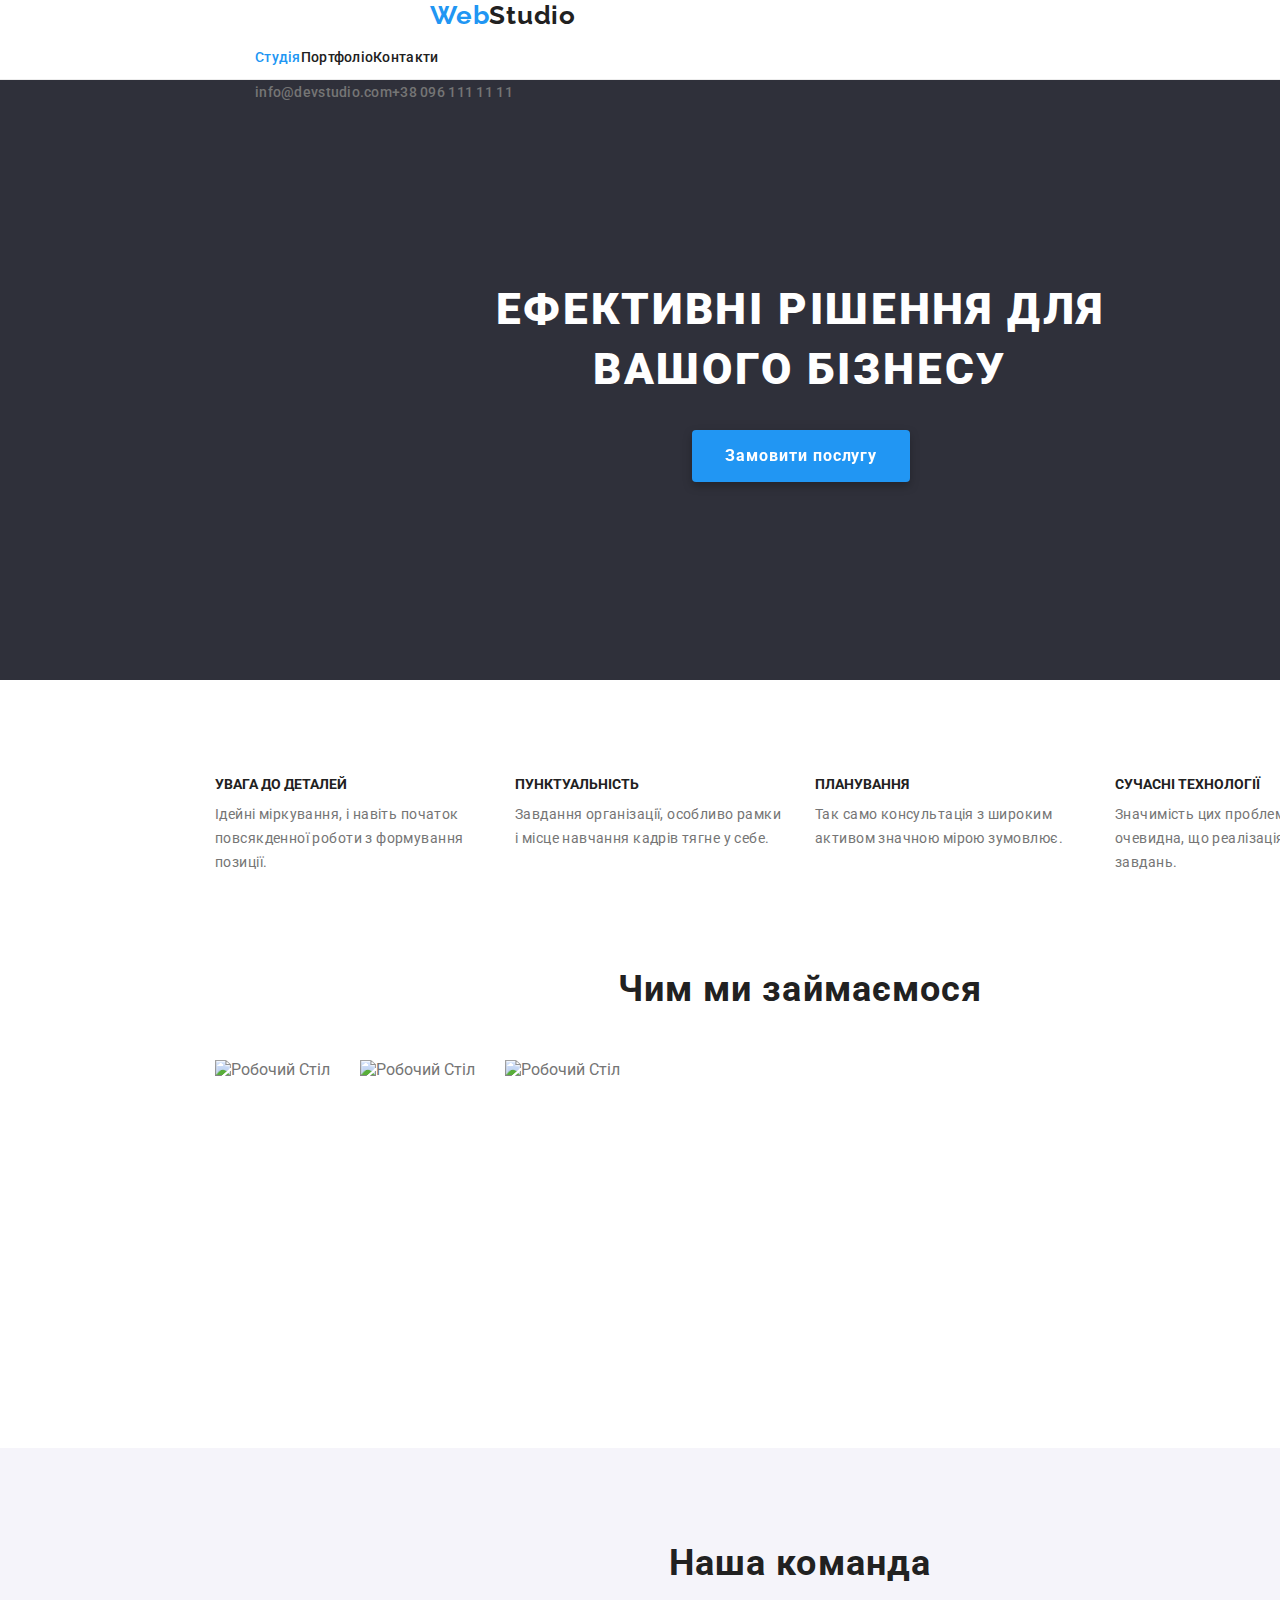
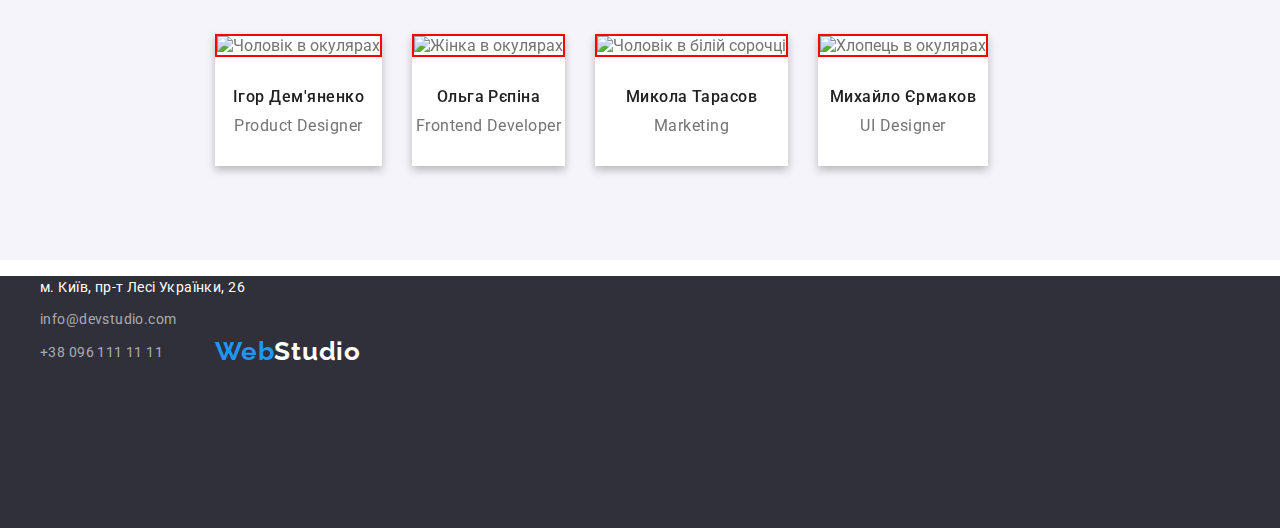
==== index.html @ 795e6fcf "update" ====
<!DOCTYPE html>
<html lang="uk">
<head>
    <meta charset="UTF-8">
    <meta http-equiv="X-UA-Compatible" content="IE=edge">
    <meta name="viewport" content="width=device-width, initial-scale=1.0">
    <title>HomeWork2 Vasylenko Maksym</title>
    <link rel="preconnect" href="https://fonts.googleapis.com">
    <link rel="preconnect" href="https://fonts.gstatic.com" crossorigin>
    <link href="https://fonts.googleapis.com/css2?family=Raleway:wght@700&family=Roboto:wght@400;500;700;900&display=swap" rel="stylesheet">
    <link rel="preconnect" href="https://cdnjs.cloudflare.com/ajax/libs/modern-normalize/1.1.0/modern-normalize.min.css">
    <link rel="stylesheet" href="./css/styles.css">
</head>

<body>
    <!--header-->
    <header class="page-head">
        <div class="container">
          <nav class="site-nav">
            <a class="logo" href="./index.html" lang="en"> <span class="web">Web</span>Studio</a>
            <ul class="head list">
                <li><a class="link-item current" href="./index.html">Студія</a></li>    
                <li><a class="link-item" href="./portfolio.html">Портфоліо</a></li>
                <li><a class="link-item" href="./contacts.html">Контакти</a></li>
            </ul>
          </nav>
          <ul class="head-contacts list">
            <li><a class="link-contacts" href="mailto:info@devstudio.com">info@devstudio.com</a></li>
            <li><a class="link-contacts" href="tel:+380961111111">+38 096 111 11 11</a></li>
          </ul>
        </div>
    </header>
    
    <main>
        <!--banner-->
        
        <section class="banner">
            <h1 class="banner-title">Ефективні рішення для вашого бізнесу</h1>
            <button class="banner-btn" type="button">Замовити послугу</button>
        </section>
        

        <!--speciality-->
        <section class="speciality">
           <div class="container">
             <h2 hidden class="speciality-title">Особливості</h2>
            <ul class="speciality list">
                <li class="speciality-item">
                    <h3 class="list-title">УВАГА ДО ДЕТАЛЕЙ</h3>
                    <p class="list-text">Ідейні міркування, і навіть початок повсякденної роботи з формування позиції.</p>
                </li>

                <li class="speciality-item">
                    <h3 class="list-title">ПУНКТУАЛЬНІСТЬ</h3>
                    <p class="list-text">Завдання організації, особливо рамки і місце навчання кадрів тягне у себе.</p>
                </li>

                <li class="speciality-item">
                    <h3 class="list-title">ПЛАНУВАННЯ</h3>
                    <p class="list-text">Так само консультація з широким активом значною мірою зумовлює.</p>
                </li>

                <li class="speciality-item">
                    <h3 class="list-title">СУЧАСНІ ТЕХНОЛОГІЇ</h3>
                    <p class="list-text">Значимість цих проблем настільки очевидна, що реалізація планових завдань.</p>
                </li>

            </ul>
           </div>
        </section>

        <!--activity-->
        <section class="activity">
            <div class="container">
                <h2 class="activity-title">Чим ми займаємося</h2>
            <ul class="activity list">
                <li class="activiti-item">
                    <img src="./images/box1.jpg" alt="Робочий Стіл" width="370" height="294">
                </li>
                <li class="activiti-item">
                    <img src="./images/box2.jpg" alt="Робочий Стіл" width="370" height="294">
                </li>
                <li class="activiti-item">
                    <img src="./images/box3.jpg" alt="Робочий Стіл" width="370" height="294">
                </li>

            </ul>
            </div>

        </section>

        <!--team-->
        <section class="team">
            <div class="container">  
              <h2 class="team-title">Наша команда  </h2>
               <ul class="list">
                <li class="team-item">
                    <img src="./images/img1.jpg" alt="Чоловік в окулярах" width="270" height="260">
                    <h3 class="title">Ігор Дем'яненко</h3>
                    <p class="text">Product Designer</p>
                </li>

                <li class="team-item">
                    <img src="./images/img2.jpg" alt="Жінка в окулярах" width="270" height="260">
                    <h3 class="title">Ольга Рєпіна</h3>
                    <p class="text">Frontend Developer</p>
                </li>

                <li class="team-item">
                    <img src="./images/img3.jpg" alt="Чоловік в білій сорочці" width="270" height="260">
                    <h3 class="title">Микола Тарасов</h3>
                    <p class="text">Marketing</p>
                </li>

                <li class="team-item">
                    <img src="./images/img4.jpg" alt="Хлопець в окулярах" width="270" height="260">
                    <h3 class="title">Михайло Єрмаков</h3>
                    <p class="text">UI Designer</p>
                </li>

               </ul>
            </div>
        </section>
    </main>

    <!--footer-->
    <footer class="footer">
        <a class="logo-footer" href="./index.html"><span class="web">Web</span>Studio</a>
        <address class="address" style="font-style:normal;"> 
         <ul class="address list">
            <li><a class="item address" href="https://goo.gl/maps/osiyzPxrACB18xaJ9" target="_blank" rel="noopener noreferrer nofollower" title="Фізична адреса">м. Київ, пр-т Лесі Українки, 26 </a> </li>
            <li><a class="item mail" href="info@devstudio.com">info@devstudio.com</a></li>
            <li><a class="item tel" href="+380961111111">+38 096 111 11 11</a></li>
         </ul>
        </address>
    </footer>

</body>

</html>
---- css/styles.css ----
html{box-sizing: border-box;}
*, *::before, *::after{box-sizing: inherit;}
:root{
--primary-color: #757575;
--primary-title-color: #FFFFFF;
--title-color:#212121;
--effects-color:#2196F3;
--footer-color:rgba(255, 255, 255, 0.6) ;
--button-color:#2196F3;
--body-color:#FFFFFF;
}

body{
font-family: 'Roboto', sans-serif;
background-color:var(--primary-title-color);
color: var(--primary-color);

margin: 0 auto;
}

.speciality-title, .activity-title, .team-title, .list-title, .title, .title-image{
 color:var(--title-color) ;
}
/*Тексти*/
/*Колір Тексту: сірий #757575/
/*Колір адреси і заголовків: білий #FFFFFF,чорний #212121/
/*Колір ефектів: блакитний #2196F3*/
/*Колір телефону і пошти у футері:rgba(255, 255, 255, 0.6)*/
/*Фони*/
/*Колір шапки:#FFFFFF*/
/*Колір першої секції і футера:#2F303A*/
/*Колір секції з командою:#F5F4FA*/

/*header*/
.page-head{
background-color: var(--body-color);
width: 1600px;
height: 80px;
border-bottom: 1px solid #ECECEC;
}
.container{
    width: 1200px;
    padding: 0 15px;
    margin: 0 auto;
}


.page-head a, .footer a{text-decoration:none;}

/*site nav*/

.head.list .link-item.current{
    color: var(--effects-color);}

.logo{
color:var(--title-color);

font-family: 'Raleway', sans-serif;;
font-weight: 700;
font-size: 26px;
line-height: 1.19;
letter-spacing: 0.03em;
padding-top: 24px;
padding-left: 215px;

}
.logo .web {color:var(--effects-color);}
.list{list-style: none;}

.head.list,.head-contacts.list{
    display: flex;
    flex-direction:row;
}

.head.list .link-item{
    color: var(--title-color);

    font-weight: 500;
   font-size: 14px;
   line-height: 16px;
   letter-spacing: 0.02em;
}
.head.list .link-item:hover, .head.list .link-item:focus{
   color: var(--effects-color); 
}

.head-contacts.list .link-contacts{
    color: var(--primary-color);
font-weight: 500;
font-size: 14px;
line-height: 16px;
letter-spacing: 0.02em;
}

.head-contacts.list .link-contacts:hover,.head-contacts.list .link-contacts:focus{
    color: var(--effects-color); 
}

/*Section banner*/
.banner{
    background-color: #2F303A;
    width: 1600px;
    height: 600px;
}
.banner-title{color: var(--primary-title-color);
font-weight: 900;
font-size: 44px;
line-height: 1.36;
text-align:center;
letter-spacing: 0.06em;
text-transform: uppercase;

width: 696px;
height: 120px;

position: absolute;
margin: 200px 452px 280px 452px;}

.banner-btn{
    background-color:var(--button-color);
    color: var(--primary-title-color);
    
    font-family: 'Roboto';
    font-weight: 700;
    font-size: 16px;
    line-height: 1.88;
    letter-spacing: 0.06em;
    align-items: center;
    text-align: center;

    padding: 10px 32px;
    min-width: 214px;
    margin-top: 350px;
    margin-left: 692px;

    cursor: pointer;
    border-radius: 4px ;
    border: 1px solid transparent;
    filter: drop-shadow(0px 4px 4px rgba(0, 0, 0, 0.25));
}

/*Section speciality*/

.speciality{
    width: 1600px ;
    margin-top: 94px;
}
.speciality.list{
    display: inline-flex;
    flex-direction: row;
    width: 1170px;
    padding: 0px;
    margin: 0px;
}
.speciality-item{
   margin-right: 30px;
   min-width: 270px; 
}

.speciality-item .list-title{
font-size: 14px;
font-weight: 700;
line-height: 1.14;
text-transform: uppercase;
margin-top: 0px;
margin-bottom: 10px;
}

.speciality-item .list-text{
 font-size: 14px;
  line-height: 1.7;
  margin-top: 0px; 
  margin-bottom: 0px; 
  padding:0px;
  letter-spacing: 0.03em;
}

/*Section activity*/

.activity{
    width: 1600px ;
    height: 386px;
    margin-top: 94px;
}

.activity-title{
margin-top: 0px; 
margin-bottom: 50px;
 
}
.activity-title, .team-title{

 font-weight: 700;
 font-size: 36px;
 line-height: 1.17;
 text-align: center;
 letter-spacing: 0.03em;
}

.activity.list{
 display: inline-flex;
 flex-direction: row;

    padding: 0px;
    margin: 0px;
}
.activiti-item{
    margin-right: 30px;
}


/*Section team*/

.team{
    background-color: #F5F4FA;
    width: 1600px ;
    margin-top: 94px;
}
.team-title{
    margin: 0px;
    padding-top: 94px;
    
}
.team .list{
    display: inline-flex;
    flex-direction: row;
    margin-top: 50px;
    padding-bottom: 94px;
    padding-left: 0px;
    margin-bottom: 0px;
}
.team-item{
    background-color: var(--body-color);

    margin-right: 30px;

    filter:drop-shadow(0px 4px 4px rgba(0, 0, 0, 0.25));
}
.team-item .title{
text-align: center;
font-weight: 500;
font-size: 16px;
line-height: 1.19;
letter-spacing: 0.03em;
margin-top: 30px;
margin-bottom: 0px;
}

.team-item img{
    border: 2px solid red;
}

.team-item .text {
font-size: 16px;
line-height: 1.19;
text-align: center;
letter-spacing: 0.03em;
margin-bottom: 0px;
margin-top: 10px;
padding-bottom: 30px;
}




/*Footer*/
.footer{
    background-color: #2F303A;

 width: 1600px;
 height: 252px;
padding-top: 0px;}

.logo-footer{
    color:var(--primary-title-color);

font-family: 'Raleway', sans-serif;;
font-weight: 700;
font-size: 26px;
line-height: 1.19;
letter-spacing: 0.03em;

position: absolute;
width: 145px;
height: 31px;

padding-top: 60px;
padding-left: 215px;
margin: 0px auto;
}
.logo-footer .web {color:var(--effects-color);}

.item.address{color:var(--primary-title-color);}

.item.mail, .item.tel{color:var(--footer-color);}

.address.list .item{
font-size: 14px;
line-height: 1.7;
letter-spacing: 0.03em;}
.address.list li{
    margin-bottom: 9px;
}








/*Portfolio*/
.body-portfolio{
    background-color:var(--primary-title-color);

 width: 1600px;
 height: 1880px;
 
}
.main-portfolio, .section-portfolio{
    background-color:var(--primary-title-color);

    max-width: 1600px;
 max-height: 1548px;

}
.portfolio{background-color:var(--primary-title-color);}

button.item{
    background-color:#F5F4FA;
    color:var(--title-color) ;

 font-family: 'Roboto';
 text-align: center;
 font-weight: 500;
 font-size: 16px;
 line-height: 1.62;
 text-align: center;
 letter-spacing: 0.03em;

   border: none;
   cursor: pointer;
   height: 38px;
   margin-right: 8px;
   padding: 6px 22px;
   border-radius: 4px ;
}

button.item.all{
    padding: 6px 25px;
}

.portfolio-menu.list{

 display: inline-flex;
 flex-direction: row;

 margin: 94px 504px 20px 512px;
 width: 585px;
 padding: 0px;
}

.portfolio-menu .item:hover, .portfolio-menu .item:focus{
    background-color: var(--effects-color);
    color:var(--body-color);

    box-shadow: 0px 3px 1px rgba(0, 0, 0, 0.1), 0px 1px 2px rgba(0, 0, 0, 0.08),
    0px 2px 2px rgba(0, 0, 0, 0.12);
}
.image-menu.list{
    display: flex;
    flex-wrap: wrap;
    flex-basis:auto;

    max-width: 1200px;
   max-height: 1302px;

    margin: 0px 185px 94px 215px;
   padding: 0px;
   
}

.image-menu.list > .item{
background-color:var(--primary-title-color) ;

max-width: 368px;
max-height: 402px;

 margin-right: auto;
 margin-top: 30px;

border: 1px solid #EEEEEE;}

.title-image{
font-weight: 700;
font-size: 18px;
line-height: 2;
letter-spacing: 0.06em;

margin-top: 20px;
margin-bottom: 4px;
padding-left: 24px;
}

.image-menu.list .text{
font-size: 16px;
line-height: 1.87;
letter-spacing: 0.03em;

margin: 0px;
padding-bottom: 20px;
padding-left: 24px;
}


/*Contacts*/

.contacts{
    width: 1600px;
}
.contacts-title{
    color: var(--title-color);

font-weight: 900;
font-size: 44px;
line-height: 1.36;
text-align:center;
letter-spacing: 0.06em;
text-transform: uppercase;
text-align: center;
}
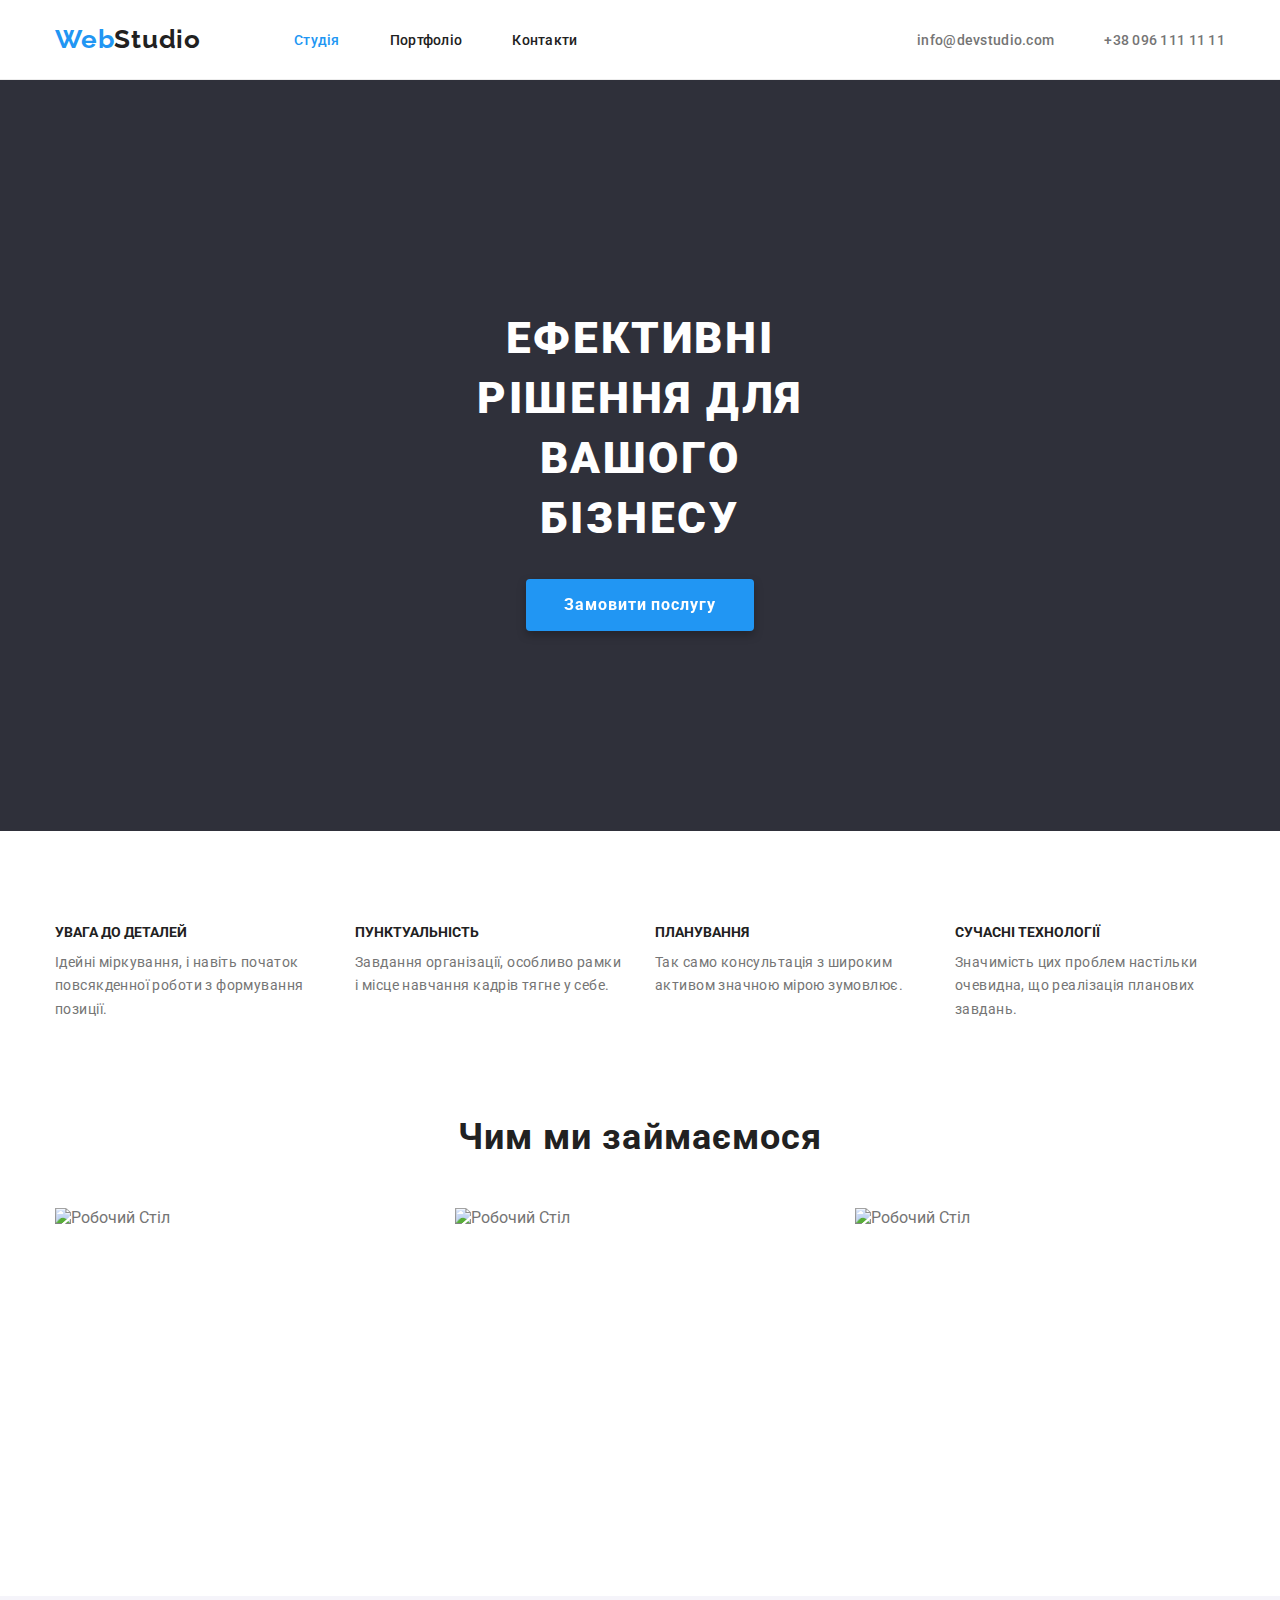
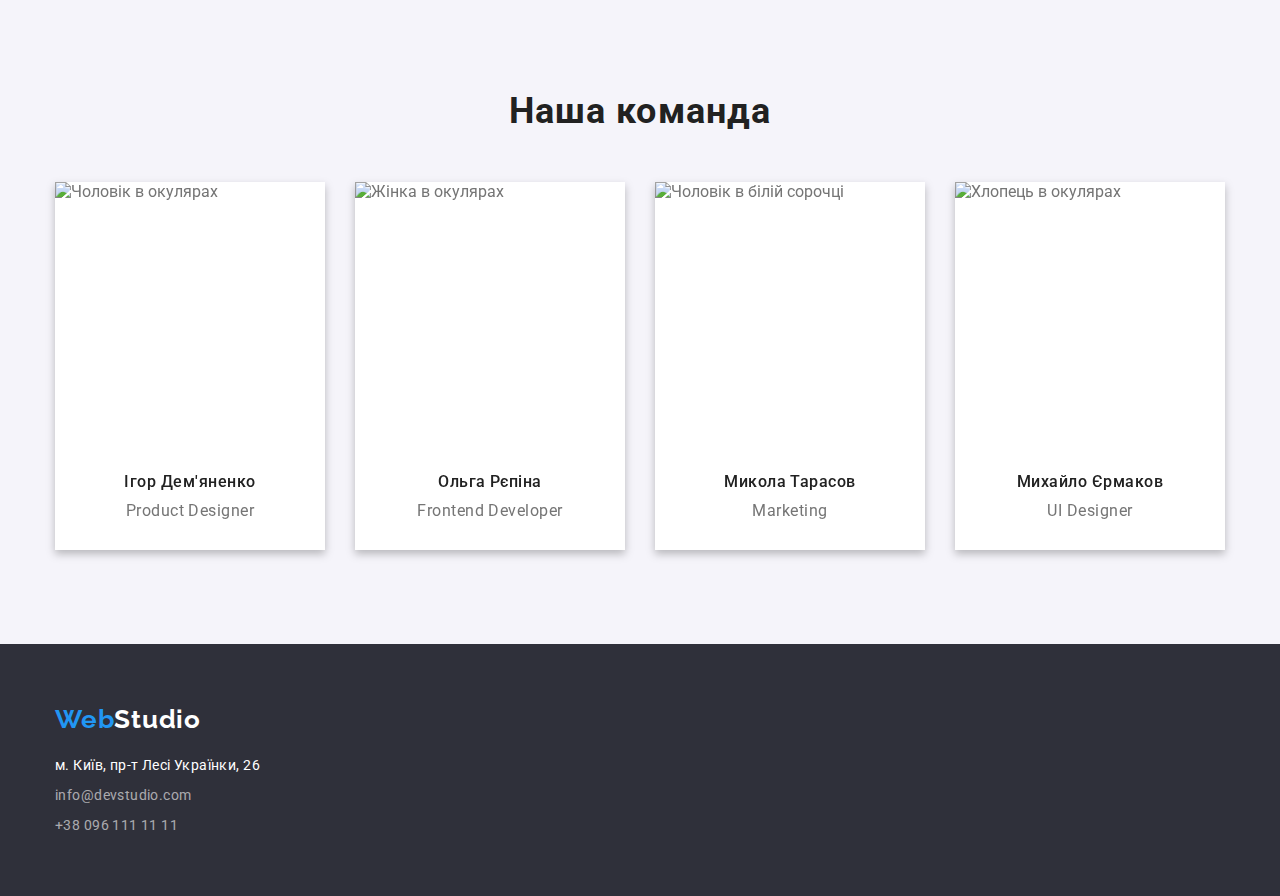
==== commit 832eee13: "update" ====
--- a/index.html
+++ b/index.html
@@ -12,21 +12,21 @@
     <link rel="stylesheet" href="./css/styles.css">
 </head>
 
-<body>
+<body class="body-studio">
     <!--header-->
     <header class="page-head">
-        <div class="container">
+        <div class="container head">
           <nav class="site-nav">
             <a class="logo" href="./index.html" lang="en"> <span class="web">Web</span>Studio</a>
             <ul class="head list">
-                <li><a class="link-item current" href="./index.html">Студія</a></li>    
-                <li><a class="link-item" href="./portfolio.html">Портфоліо</a></li>
-                <li><a class="link-item" href="./contacts.html">Контакти</a></li>
+                <li class="head-item"><a class="link-item current" href="./index.html">Студія</a></li>    
+                <li class="head-item"><a class="link-item" href="./portfolio.html">Портфоліо</a></li>
+                <li class="head-item"><a class="link-item" href="./contacts.html">Контакти</a></li>
             </ul>
           </nav>
-          <ul class="head-contacts list">
-            <li><a class="link-contacts" href="mailto:info@devstudio.com">info@devstudio.com</a></li>
-            <li><a class="link-contacts" href="tel:+380961111111">+38 096 111 11 11</a></li>
+            <ul class="head-contacts list">
+                <li class="head-item"><a class="link-contacts" href="mailto:info@devstudio.com">info@devstudio.com</a></li>
+                <li class="head-item"><a class="link-contacts" href="tel:+380961111111">+38 096 111 11 11</a></li>
           </ul>
         </div>
     </header>
@@ -36,14 +36,14 @@
         
         <section class="banner">
             <h1 class="banner-title">Ефективні рішення для вашого бізнесу</h1>
-            <button class="banner-btn" type="button">Замовити послугу</button>
+            <button class="banner-btn" type="button"> <a class="link-btn" href="">Замовити послугу</a> </button>
         </section>
         
 
         <!--speciality-->
         <section class="speciality">
            <div class="container">
-             <h2 hidden class="speciality-title">Особливості</h2>
+             <h2 class="speciality-title visually-hidden">Особливості</h2>
             <ul class="speciality list">
                 <li class="speciality-item">
                     <h3 class="list-title">УВАГА ДО ДЕТАЛЕЙ</h3>
@@ -96,26 +96,26 @@
                <ul class="list">
                 <li class="team-item">
                     <img src="./images/img1.jpg" alt="Чоловік в окулярах" width="270" height="260">
-                    <h3 class="title">Ігор Дем'яненко</h3>
-                    <p class="text">Product Designer</p>
+                    <div class="team-content"><h3 class="title">Ігор Дем'яненко</h3>
+                        <p class="text">Product Designer</p></div>
                 </li>
 
                 <li class="team-item">
                     <img src="./images/img2.jpg" alt="Жінка в окулярах" width="270" height="260">
-                    <h3 class="title">Ольга Рєпіна</h3>
-                    <p class="text">Frontend Developer</p>
+                    <div class="team-content"><h3 class="title">Ольга Рєпіна</h3>
+                        <p class="text">Frontend Developer</p></div>
                 </li>
 
                 <li class="team-item">
                     <img src="./images/img3.jpg" alt="Чоловік в білій сорочці" width="270" height="260">
-                    <h3 class="title">Микола Тарасов</h3>
-                    <p class="text">Marketing</p>
+                    <div class="team-content"><h3 class="title">Микола Тарасов</h3>
+                        <p class="text">Marketing</p></div>
                 </li>
 
                 <li class="team-item">
                     <img src="./images/img4.jpg" alt="Хлопець в окулярах" width="270" height="260">
-                    <h3 class="title">Михайло Єрмаков</h3>
-                    <p class="text">UI Designer</p>
+                    <div class="team-content"><h3 class="title">Михайло Єрмаков</h3>
+                        <p class="text">UI Designer</p></div>
                 </li>
 
                </ul>
@@ -125,14 +125,16 @@
 
     <!--footer-->
     <footer class="footer">
-        <a class="logo-footer" href="./index.html"><span class="web">Web</span>Studio</a>
-        <address class="address" style="font-style:normal;"> 
-         <ul class="address list">
-            <li><a class="item address" href="https://goo.gl/maps/osiyzPxrACB18xaJ9" target="_blank" rel="noopener noreferrer nofollower" title="Фізична адреса">м. Київ, пр-т Лесі Українки, 26 </a> </li>
-            <li><a class="item mail" href="info@devstudio.com">info@devstudio.com</a></li>
-            <li><a class="item tel" href="+380961111111">+38 096 111 11 11</a></li>
-         </ul>
-        </address>
+        <div class="container">
+            <a class="logo-footer" href="./index.html"><span class="web">Web</span>Studio</a>
+           <address class="address-footer" style="font-style:normal;"> 
+            <ul class="address list">
+            <li class="list-item"><a class="item address" href="https://goo.gl/maps/osiyzPxrACB18xaJ9" target="_blank" rel="noopener noreferrer nofollower" title="Фізична адреса">м. Київ, пр-т Лесі Українки, 26 </a> </li>
+            <li class="list-item"><a class="item mail" href="info@devstudio.com">info@devstudio.com</a></li>
+            <li class="list-item"><a class="item tel" href="+380961111111">+38 096 111 11 11</a></li>
+            </ul>
+           </address>
+        </div>
     </footer>
 
 </body>
--- a/css/styles.css
+++ b/css/styles.css
@@ -8,14 +8,33 @@
 --footer-color:rgba(255, 255, 255, 0.6) ;
 --button-color:#2196F3;
 --body-color:#FFFFFF;
-}
-
-body{
+--border-bottom:#ECECEC;
+--banner-color:#2F303A;
+--team-background-color:#F5F4FA;
+--footer-background-color:#2F303A;
+}
+
+.body-studio, .body-portfolio, .body-contacts{
 font-family: 'Roboto', sans-serif;
 background-color:var(--primary-title-color);
 color: var(--primary-color);
 
 margin: 0 auto;
+}
+
+img{display: block;}
+
+.visually-hidden{
+    position: absolute;
+  white-space: nowrap;
+  width: 1px;
+  height: 1px;
+  overflow: hidden;
+  border: 0;
+  padding: 0;
+  clip: rect(0 0 0 0);
+  clip-path: inset(50%);
+  margin: -1px;
 }
 
 .speciality-title, .activity-title, .team-title, .list-title, .title, .title-image{
@@ -34,25 +53,35 @@
 /*header*/
 .page-head{
 background-color: var(--body-color);
-width: 1600px;
-height: 80px;
-border-bottom: 1px solid #ECECEC;
-}
+box-sizing: border-box;
+border-bottom: 1px solid var(--border-bottom);
+
+}
+
+.page-head a, .footer a, .link-btn{text-decoration:none;}
+
 .container{
-    width: 1200px;
+    max-width: 1200px;
     padding: 0 15px;
     margin: 0 auto;
 }
 
-
-.page-head a, .footer a{text-decoration:none;}
-
-/*site nav*/
+.container.head{
+    display: flex;
+    align-items:center;
+}
+
+.site-nav{
+    display: flex;
+    align-items:center;
+}
 
 .head.list .link-item.current{
-    color: var(--effects-color);}
+color: var(--effects-color);}
 
 .logo{
+display: block;
+
 color:var(--title-color);
 
 font-family: 'Raleway', sans-serif;;
@@ -60,104 +89,118 @@
 font-size: 26px;
 line-height: 1.19;
 letter-spacing: 0.03em;
-padding-top: 24px;
-padding-left: 215px;
-
-}
+}
+
 .logo .web {color:var(--effects-color);}
+
 .list{list-style: none;}
 
 .head.list,.head-contacts.list{
     display: flex;
-    flex-direction:row;
+    margin:0;
+    padding:0;
+}
+.head-contacts.list{
+    margin-left: auto;
+}
+
+.head.list{
+    margin-left: 93px;
 }
 
 .head.list .link-item{
     color: var(--title-color);
-
+}
+
+.head.list .link-item:hover, .head.list .link-item:focus{
+   color: var(--effects-color); 
+}
+
+.head-contacts.list .link-contacts{
+    color: var(--primary-color);
+}
+
+.head.list .link-item, .head-contacts.list .link-contacts{
+    display: block;
+    padding-left: 0;
+    padding-top: 32px;
+    padding-bottom: 31px;
     font-weight: 500;
    font-size: 14px;
    line-height: 16px;
    letter-spacing: 0.02em;
 }
-.head.list .link-item:hover, .head.list .link-item:focus{
-   color: var(--effects-color); 
-}
-
-.head-contacts.list .link-contacts{
-    color: var(--primary-color);
-font-weight: 500;
-font-size: 14px;
-line-height: 16px;
-letter-spacing: 0.02em;
-}
 
 .head-contacts.list .link-contacts:hover,.head-contacts.list .link-contacts:focus{
     color: var(--effects-color); 
 }
 
+.head-item:not(:last-child){
+margin-right: 50px;
+}
+
+
 /*Section banner*/
 .banner{
-    background-color: #2F303A;
-    width: 1600px;
-    height: 600px;
+    background-color:var(--banner-color) ;
+    padding-top: 200px;
+    padding-bottom: 200px;
+
 }
 .banner-title{color: var(--primary-title-color);
+
 font-weight: 900;
 font-size: 44px;
 line-height: 1.36;
 text-align:center;
 letter-spacing: 0.06em;
 text-transform: uppercase;
-
-width: 696px;
-height: 120px;
-
-position: absolute;
-margin: 200px 452px 280px 452px;}
+margin-bottom: 30px;
+padding-left: 452px;
+padding-right: 452px;
+}
 
 .banner-btn{
     background-color:var(--button-color);
     color: var(--primary-title-color);
-    
-    font-family: 'Roboto';
-    font-weight: 700;
-    font-size: 16px;
-    line-height: 1.88;
-    letter-spacing: 0.06em;
-    align-items: center;
-    text-align: center;
-
-    padding: 10px 32px;
-    min-width: 214px;
-    margin-top: 350px;
-    margin-left: 692px;
-
     cursor: pointer;
     border-radius: 4px ;
     border: 1px solid transparent;
     filter: drop-shadow(0px 4px 4px rgba(0, 0, 0, 0.25));
-}
+    margin: 0 auto;
+    display: block;
+}
+
+.banner-btn .link-btn{font-family: 'Roboto';
+    color: var(--primary-title-color);
+    display: block;
+    font-weight: 700;
+    font-size: 16px;
+    line-height: 1.87;
+    letter-spacing: 0.06em;   
+   padding: 9px 31px;}
+
+
 
 /*Section speciality*/
 
 .speciality{
-    width: 1600px ;
-    margin-top: 94px;
+ padding-top: 94px;
 }
 .speciality.list{
-    display: inline-flex;
-    flex-direction: row;
-    width: 1170px;
-    padding: 0px;
-    margin: 0px;
+    display: flex;
+    padding: 0;
+    margin: 0;
 }
 .speciality-item{
-   margin-right: 30px;
-   min-width: 270px; 
+    max-width: 270px;
+}
+.speciality-item:not(:first-child){
+    margin-left: 30px;
 }
 
 .speciality-item .list-title{
+
 font-size: 14px;
 font-weight: 700;
 line-height: 1.14;
@@ -169,8 +212,7 @@
 .speciality-item .list-text{
  font-size: 14px;
   line-height: 1.7;
-  margin-top: 0px; 
-  margin-bottom: 0px; 
+  margin: 0px; 
   padding:0px;
   letter-spacing: 0.03em;
 }
@@ -178,9 +220,8 @@
 /*Section activity*/
 
 .activity{
-    width: 1600px ;
-    height: 386px;
-    margin-top: 94px;
+   padding-top: 94px;
+   padding-bottom: 94px;
 }
 
 .activity-title{
@@ -198,66 +239,67 @@
 }
 
 .activity.list{
- display: inline-flex;
- flex-direction: row;
-
+ display: flex;
+ padding: 0px;
+ margin: 0px;
+}
+.activiti-item:not(:last-child){
+    margin-right: 30px;
+}
+
+
+/*Section team*/
+
+.team{
+    background-color:var(--team-background-color) ;
+    padding-top: 94px;
+   padding-bottom: 94px;
+}
+.team-title{
+    margin: 0px;
+    margin-bottom: 50px;
+    
+}
+.team .list{
+    display: flex;
+    margin-top: 50px;
     padding: 0px;
     margin: 0px;
 }
-.activiti-item{
-    margin-right: 30px;
-}
-
-
-/*Section team*/
-
-.team{
-    background-color: #F5F4FA;
-    width: 1600px ;
-    margin-top: 94px;
-}
-.team-title{
-    margin: 0px;
-    padding-top: 94px;
-    
-}
-.team .list{
-    display: inline-flex;
-    flex-direction: row;
-    margin-top: 50px;
-    padding-bottom: 94px;
-    padding-left: 0px;
-    margin-bottom: 0px;
-}
+
 .team-item{
     background-color: var(--body-color);
-
+    filter:drop-shadow(0px 4px 4px rgba(0, 0, 0, 0.25));
+}
+
+.team-item:not(:last-child){
     margin-right: 30px;
-
-    filter:drop-shadow(0px 4px 4px rgba(0, 0, 0, 0.25));
-}
+}
+
+.team-content{
+padding-top: 30px;
+padding-bottom: 30px;
+}
+
 .team-item .title{
 text-align: center;
 font-weight: 500;
 font-size: 16px;
 line-height: 1.19;
 letter-spacing: 0.03em;
-margin-top: 30px;
-margin-bottom: 0px;
-}
-
-.team-item img{
-    border: 2px solid red;
-}
+
+margin: 0px;
+}
+
 
 .team-item .text {
 font-size: 16px;
 line-height: 1.19;
 text-align: center;
 letter-spacing: 0.03em;
+margin-top: 10px;
 margin-bottom: 0px;
-margin-top: 10px;
-padding-bottom: 30px;
+
 }
 
 
@@ -265,14 +307,12 @@
 
 /*Footer*/
 .footer{
-    background-color: #2F303A;
-
- width: 1600px;
- height: 252px;
-padding-top: 0px;}
+    background-color:var(--footer-background-color) ;
+padding-top: 60px;
+padding-bottom: 60px;}
 
 .logo-footer{
-    color:var(--primary-title-color);
+color:var(--primary-title-color);
 
 font-family: 'Raleway', sans-serif;;
 font-weight: 700;
@@ -280,51 +320,52 @@
 line-height: 1.19;
 letter-spacing: 0.03em;
 
-position: absolute;
-width: 145px;
-height: 31px;
-
-padding-top: 60px;
-padding-left: 215px;
-margin: 0px auto;
+display: block;
 }
 .logo-footer .web {color:var(--effects-color);}
 
-.item.address{color:var(--primary-title-color);}
+.item.address{color:var(--primary-title-color);
+padding: 0;}
 
 .item.mail, .item.tel{color:var(--footer-color);}
+
+.address-footer{
+    margin-top: 20px;
+ padding: 0;
+}
+
+.address.list{
+  padding: 0;
+  margin: 0;
+}
 
 .address.list .item{
 font-size: 14px;
-line-height: 1.7;
+line-height: 1.5;
 letter-spacing: 0.03em;}
-.address.list li{
+
+.address-footer .list-item:not(:last-child){
     margin-bottom: 9px;
 }
 
 
 
 
-
-
-
-
 /*Portfolio*/
-.body-portfolio{
-    background-color:var(--primary-title-color);
-
- width: 1600px;
- height: 1880px;
- 
-}
-.main-portfolio, .section-portfolio{
-    background-color:var(--primary-title-color);
-
-    max-width: 1600px;
- max-height: 1548px;
-
-}
-.portfolio{background-color:var(--primary-title-color);}
+
+.main-portfolio{
+padding-top: 94px;
+padding-bottom: 94px;
+   
+}
+
+.portfolio-menu.list{
+display: flex;
+justify-content: center;
+margin:0;
+padding-left:0;
+margin-bottom: 34px;
+ }
 
 button.item{
     background-color:#F5F4FA;
@@ -340,24 +381,17 @@
 
    border: none;
    cursor: pointer;
-   height: 38px;
-   margin-right: 8px;
    padding: 6px 22px;
    border-radius: 4px ;
+
 }
 
 button.item.all{
     padding: 6px 25px;
 }
 
-.portfolio-menu.list{
-
- display: inline-flex;
- flex-direction: row;
-
- margin: 94px 504px 20px 512px;
- width: 585px;
- padding: 0px;
+.item-button:not(:last-child){
+    margin-right: 8px;
 }
 
 .portfolio-menu .item:hover, .portfolio-menu .item:focus{
@@ -367,51 +401,58 @@
     box-shadow: 0px 3px 1px rgba(0, 0, 0, 0.1), 0px 1px 2px rgba(0, 0, 0, 0.08),
     0px 2px 2px rgba(0, 0, 0, 0.12);
 }
+
 .image-menu.list{
     display: flex;
     flex-wrap: wrap;
-    flex-basis:auto;
-
-    max-width: 1200px;
-   max-height: 1302px;
-
-    margin: 0px 185px 94px 215px;
-   padding: 0px;
-   
-}
-
-.image-menu.list > .item{
-background-color:var(--primary-title-color) ;
-
-max-width: 368px;
-max-height: 402px;
-
- margin-right: auto;
- margin-top: 30px;
-
-border: 1px solid #EEEEEE;}
+    margin: 0;
+    padding: 0;
+}
+
+.image-menu.list .item{
+ background-color:var(--primary-title-color) ;
+
+width: 370px;
+margin-right: 30px;
+margin-bottom: 30px;
+}
+
+.image-menu.list .item:hover, .image-menu.list .item:focus{
+    filter: drop-shadow(0px 4px 4px rgba(0, 0, 0, 0.25));
+}
+
+.image-menu.list .item:nth-child(3n){
+    margin-right: 0;
+}
+
+.image-menu.list .item:nth-last-child(-n+3){
+    margin-bottom: 0;
+}
 
 .title-image{
 font-weight: 700;
 font-size: 18px;
 line-height: 2;
 letter-spacing: 0.06em;
-
-margin-top: 20px;
+margin-top: 0px;
 margin-bottom: 4px;
-padding-left: 24px;
 }
 
 .image-menu.list .text{
 font-size: 16px;
-line-height: 1.87;
+line-height: 1.88;
 letter-spacing: 0.03em;
-
 margin: 0px;
-padding-bottom: 20px;
-padding-left: 24px;
-}
-
+}
+
+.image-content{
+    padding-top: 20px;
+ padding-bottom: 20px;
+ padding-left: 24px;
+
+border: 1px solid #EEEEEE;    
+border-top: none;
+}
 
 /*Contacts*/
 
